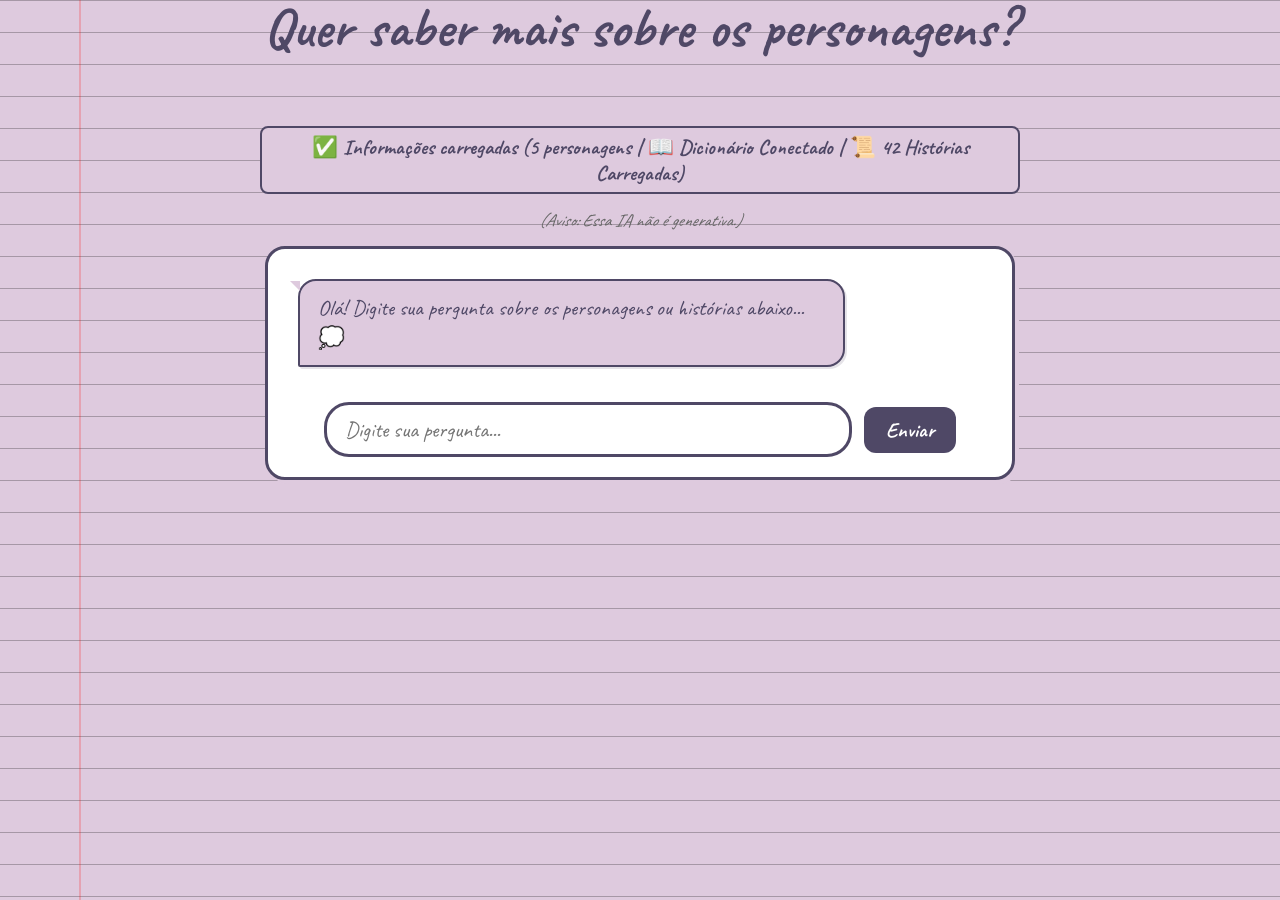
==== ia.html @ 0406451a "Nova IA! Super IA que deixa você conhecer melhor!" ====
<!DOCTYPE html>
<html lang="pt-br">
<head>
    <meta charset="UTF-8">
    <meta name="viewport" content="width=device-width, initial-scale=1.0">
    <title>GabrielHQ - IA da História</title>
    <link rel="stylesheet" href="style.css">
    <style>
        .header-top h1 { color: #4F4866; font-family: 'Caveat', cursive; }
        .container-ia { max-width: 800px; margin: 20px auto; padding: 20px; text-align: center; }
        .status-badge { font-family: 'Caveat', cursive; font-size: 1.3rem; padding: 6px 14px; border-radius: 8px; background: #DECADE; color: #4F4866; display: inline-block; margin-bottom: 15px; font-weight: bold; border: 2px solid #4F4866; }
        .aviso-ia { font-style: italic; font-size: 1.1rem; color: #666; margin-bottom: 15px; }

        .chat-box {
            background: #ffffff;
            border: 3px solid #4F4866;
            border-radius: 20px;
            box-shadow: 4px 4px 0px #DECADE;
            padding: 20px;
            max-width: 750px;
            margin: 0 auto;
            display: flex;
            flex-direction: column;
            gap: 15px;
        }

        .chat-feed {
            max-height: 420px;
            overflow-y: auto;
            display: flex;
            flex-direction: column;
            gap: 15px;
            padding: 10px;
            text-align: left;
        }

        .msg-row { display: flex; width: 100%; }
        .msg-row.user { justify-content: flex-end; }
        .msg-row.ia { justify-content: flex-start; }

        .balloon {
            font-family: 'Caveat', cursive;
            font-size: 1.35rem;
            line-height: 1.4;
            padding: 12px 18px;
            position: relative;
            max-width: 80%;
            box-shadow: 2px 2px 0px rgba(79, 72, 102, 0.15);
        }

        .balloon-user {
            background: #4F4866;
            color: #ffffff;
            border-radius: 18px 18px 2px 18px;
            border: 2px solid #4F4866;
        }
        .balloon-user::after {
            content: "";
            position: absolute;
            top: 0;
            right: -10px;
            width: 0;
            height: 0;
            border-top: 10px solid #4F4866;
            border-right: 10px solid transparent;
        }

        .balloon-ia {
            background: #DECADE;
            color: #4F4866;
            border-radius: 18px 18px 18px 2px;
            border: 2px solid #4F4866;
        }
        .balloon-ia::before {
            content: "";
            position: absolute;
            top: 0;
            left: -10px;
            width: 0;
            height: 0;
            border-top: 10px solid #DECADE;
            border-left: 10px solid transparent;
        }

        .balloon-thought {
            background: #ffffff;
            color: #4F4866;
            border: 2px dashed #4F4866;
            border-radius: 18px;
            font-size: 1.15rem;
            max-width: 85%;
        }

        .box-pesquisa { display: flex; gap: 12px; justify-content: center; align-items: center; margin-top: 10px; }
        .input-ia { width: 75%; padding: 10px 18px; border: 3px solid #4F4866; border-radius: 25px; font-family: 'Caveat', cursive; font-size: 1.4rem; color: #4F4866; background: #ffffff; outline: none; }
        .btn-analisar { background: #4F4866; color: white; border: none; border-radius: 12px; padding: 10px 22px; font-size: 1.3rem; font-weight: bold; cursor: pointer; font-family: 'Caveat', cursive; }
        .btn-analisar:hover { background: #3d3752; }
    </style>
</head>
<body>

    <div id="home">
        <header class="header-top">
            <h1 class="logo">Quer saber mais sobre os personagens?</h1>
        </header>

        <main class="container-ia">
            <div id="statusScript" class="status-badge">Carregando informações...</div>
            <p class="aviso-ia">(Aviso: Essa IA não é generativa.)</p>

            <div class="chat-box">
                <div id="chatFeed" class="chat-feed">
                    <div class="msg-row ia">
                        <div class="balloon balloon-ia">
                            Olá! Digite sua pergunta sobre os personagens ou histórias abaixo... 💭
                        </div>
                    </div>
                </div>

                <div class="box-pesquisa">
                    <input type="text" id="pergunta" class="input-ia" placeholder="Digite sua pergunta..." onkeydown="tratarTeclaEnter(event)">
                    <button class="btn-analisar" id="btnEnviar" onclick="processarPergunta()">Enviar</button>
                </div>
            </div>
        </main>
    </div>

    <script src="dicionário.js"></script>
    <script src="informações.js"></script>
    <script src="sons.js"></script>

    <script>
        const AudioContext = window.AudioContext || window.webkitAudioContext;
        let audioCtx = null;

        function iniciarAudioContext() {
            if (!audioCtx) audioCtx = new AudioContext();
        }

        function tocarSintetizador8Bit(freq = 440, duracao = 0.03) {
            iniciarAudioContext();
            if (!audioCtx) return;
            const osc = audioCtx.createOscillator();
            const gain = audioCtx.createGain();
            osc.type = 'square';
            osc.frequency.setValueAtTime(freq, audioCtx.currentTime);
            gain.gain.setValueAtTime(0.05, audioCtx.currentTime);
            gain.gain.exponentialRampToValueAtTime(0.001, audioCtx.currentTime + duracao);
            osc.connect(gain);
            gain.connect(audioCtx.destination);
            osc.start();
            osc.stop(audioCtx.currentTime + duracao);
        }

        function tocarSomLetra(prefixo, tom8bit = 440) {
            let listaArquivos = [];

            if (prefixo.startsWith("IAfala") && typeof SONS_IA !== 'undefined') {
                listaArquivos = SONS_IA;
            } else if (prefixo.startsWith("USERfala") && typeof SONS_USER !== 'undefined') {
                listaArquivos = SONS_USER;
            }

            if (listaArquivos.length > 0) {
                const indiceSorteado = Math.floor(Math.random() * listaArquivos.length);
                const audio = new Audio(listaArquivos[indiceSorteado]);
                audio.volume = 0.5;
                audio.play().catch(() => {
                    tocarSintetizador8Bit(tom8bit, 0.03);
                });
            } else {
                tocarSintetizador8Bit(tom8bit, 0.03);
            }
        }

        const PALAVRAS_IGNORADAS = [
            "de", "do", "da", "dos", "das", "em", "no", "na", "nos", "nas", "para", "por", "com", 
            "seu", "sua", "seus", "suas", "você", "voce", "o", "a", "os", "as", "um", "uma", "uns", "umas",
            "ja", "tambem", "que", "se", "porq", "porque", "qual", "quais", "quem", "historia", "historias",
            "hq", "hqs", "quadrinho", "quadrinhos", "ep", "episodio", "episodios", "idade", "anos", "funcao",
            "moradia", "nome", "especie", "oi", "ola", "eai", "opa", "bom", "dia", "tarde", "noite"
        ];

        function obterBanco() {
            return (typeof BANCO_PERSONAGENS !== 'undefined' && Array.isArray(BANCO_PERSONAGENS)) ? BANCO_PERSONAGENS : [];
        }

        function verificarECarregarBanco() {
            let total = obterBanco().length;
            let statusDic = (typeof dicionario !== 'undefined') ? " | 📖 Dicionário Conectado" : " | ⚠️ Dicionário Ausente";
            let totalHist = (typeof HISTORIAS !== 'undefined') ? Object.keys(HISTORIAS).length : 0;
            let statusHist = totalHist > 0 ? ` | 📜 ${totalHist} Histórias Carregadas` : " | ⚠️ Sem Histórias";
            document.getElementById("statusScript").innerText = `✅ Informações carregadas (${total} personagens${statusDic}${statusHist})`;
        }
        document.addEventListener('DOMContentLoaded', verificarECarregarBanco);

        function tratarTeclaEnter(e) { if (e.key === "Enter") processarPergunta(); }
        
        function removerAcentos(str) { 
            if (!str) return '';
            return String(str).toLowerCase().normalize("NFD").replace(/[\u0300-\u036f]/g, "").replace(/[^\w\s-]/gi, ''); 
        }

        // Extrai o radical das palavras (ex: gritou, grita, gritando -> grit)
        function extrairRadical(palavra) {
            let p = removerAcentos(palavra);
            if (p.length <= 3) return p;
            return p.replace(/(ou|ando|endo|indo|ar|er|ir|am|em|ara|era|ira|as|es|is|a|e|o)$/i, '');
        }

        function escapeRegExp(string) { return string.replace(/[.*+?^${}()|[\]\\]/g, '\\$&'); }
        function aguardar(ms) { return new Promise(r => setTimeout(r, ms)); }

        function rolarParaOFinal() {
            const feed = document.getElementById("chatFeed");
            feed.scrollTop = feed.scrollHeight;
        }

        async function adicionarMensagemUsuario(texto) {
            const feed = document.getElementById("chatFeed");
            let idMsg = "msg-user-" + Date.now();

            feed.innerHTML += `
                <div class="msg-row user">
                    <div class="balloon balloon-user" id="${idMsg}"></div>
                </div>`;

            const balão = document.getElementById(idMsg);
            let i = 0;
            let conteudoAtual = "";

            while (i < texto.length) {
                let char = texto[i];
                conteudoAtual += char;
                balão.innerText = conteudoAtual;
                rolarParaOFinal();
                if (char !== ' ' && char !== '\n') {
                    tocarSomLetra("USERfala", 300);
                }
                await aguardar(30);
                i++;
            }
            balão.innerText = texto;
            rolarParaOFinal();
        }

        async function mostrarPensamento(passos) {
            const feed = document.getElementById("chatFeed");
            let idPensamento = "thought-" + Date.now();
            
            feed.innerHTML += `
                <div class="msg-row ia" id="${idPensamento}">
                    <div class="balloon balloon-thought">
                        <b>💭 Pensamento da IA:</b><br>
                        <span id="${idPensamento}-text"></span>
                    </div>
                </div>`;
            
            const spanText = document.getElementById(`${idPensamento}-text`);
            for (let p of passos) {
                spanText.innerHTML += `• ${p}<br>`;
                rolarParaOFinal();
                await aguardar(100);
            }
        }

        async function responderIA(textoHTML) {
            const feed = document.getElementById("chatFeed");
            let idMsg = "msg-ia-" + Date.now();

            feed.innerHTML += `
                <div class="msg-row ia">
                    <div class="balloon balloon-ia" id="${idMsg}"></div>
                </div>`;

            const balão = document.getElementById(idMsg);
            let i = 0;
            let emTag = false;
            let conteudoAtual = "";

            while (i < textoHTML.length) {
                let char = textoHTML[i];
                if (char === '<') emTag = true;
                conteudoAtual += char;
                if (char === '>') emTag = false;

                if (!emTag) {
                    balão.innerHTML = conteudoAtual;
                    rolarParaOFinal();
                    if (char !== ' ' && char !== '\n') {
                        tocarSomLetra("IAfala", 650);
                    }
                    await aguardar(35);
                }
                i++;
            }
            balão.innerHTML = textoHTML;
            rolarParaOFinal();
        }

        function textoContemTermo(textoAlvo, termo) {
            let t = removerAcentos(textoAlvo);
            let b = removerAcentos(termo);
            if (!t || !b) return false;
            let regex = new RegExp(`(?:^|\\s)${escapeRegExp(b)}(?:$|\\s)`, 'i');
            return regex.test(t);
        }

        function extrairPersonagens(texto, lista) {
            let t = removerAcentos(texto);
            let achados = [];
            for (let p of lista) {
                let nomeL = removerAcentos(p.nome);
                if (textoContemTermo(t, nomeL)) { 
                    if (!achados.includes(p)) achados.push(p); 
                    continue; 
                }
                if (p.apelidos) {
                    let apList = Array.isArray(p.apelidos) ? p.apelidos : [p.apelidos];
                    for (let ap of apList) {
                        if (textoContemTermo(t, removerAcentos(ap))) { 
                            if (!achados.includes(p)) achados.push(p); 
                            break; 
                        }
                    }
                }
            }
            return achados;
        }

        function formatarValor(val) {
            if (Array.isArray(val)) return val.join(", ");
            return val || "";
        }

        function listaContemItem(listaAlvo, itemBuscado) {
            if (!listaAlvo) return false;
            let itemNorm = removerAcentos(itemBuscado);
            let arr = Array.isArray(listaAlvo) ? listaAlvo : [listaAlvo];
            return arr.some(elem => removerAcentos(elem).includes(itemNorm) || itemNorm.includes(removerAcentos(elem)));
        }

        function buscarAcontecimentosGerais(nomePersonagem, palavrasChave) {
            if (typeof HISTORIAS === 'undefined' || !HISTORIAS || palavrasChave.length === 0) return [];

            let pNomeLimpo = nomePersonagem ? removerAcentos(nomePersonagem) : "";
            let historiasEncontradas = [];

            for (let codigo in HISTORIAS) {
                let textoHistoria = HISTORIAS[codigo];
                let histLimpa = removerAcentos(textoHistoria);

                if (!pNomeLimpo || histLimpa.includes(pNomeLimpo)) {
                    let todasEcontradas = true;
                    for (let pChave of palavrasChave) {
                        let termoLimpo = removerAcentos(pChave);
                        let radicalTermo = extrairRadical(termoLimpo);

                        // Busca tanto a palavra exata quanto o radical (ex: gritou / grita / grit)
                        let achouAcao = histLimpa.includes(termoLimpo) || histLimpa.includes(radicalTermo);

                        if (!achouAcao) {
                            todasEcontradas = false;
                            break;
                        }
                    }
                    if (todasEcontradas) {
                        historiasEncontradas.push({ titulo: codigo, historia: textoHistoria });
                    }
                }
            }
            return historiasEncontradas;
        }

        async function processarPergunta() {
            const inputElement = document.getElementById("pergunta");
            const btnElement = document.getElementById("btnEnviar");
            const input = inputElement.value;
            const lista = obterBanco();

            if (!input.trim()) return;

            inputElement.value = "";
            inputElement.disabled = true;
            btnElement.disabled = true;

            await adicionarMensagemUsuario(input);

            let tNorm = removerAcentos(input);
            let passos = [`Analisando pergunta: "${input}"`];

            let pedeTituloHistoria = /\b(qual|quais)\b.*\b(historia|historias|hq|hqs|quadrinho|quadrinhos|episodio|ep)\b/i.test(tNorm);

            if (tNorm.includes("seu personagem favorito") || tNorm.includes("seu favorito")) {
                passos.push("Pergunta sobre o personagem favorito da IA.");
                await mostrarPensamento(passos);
                await responderIA("Não sei qual é o seu favorito, mas o meu palpite é: <b>Beatbox</b>!");
                finalizarPergunta();
                return;
            }

            let personagensEncontrados = extrairPersonagens(input, lista);
            let pAlvo = personagensEncontrados.length > 0 ? personagensEncontrados[0] : null;

            if (pAlvo) passos.push(`Personagem identificado: <b>${pAlvo.nome}</b>`);

            if (pedeTituloHistoria) {
                passos.push(`Estrutura "QUAL É A HISTÓRIA/HQ" detectada.`);
                let palavrasChave = tNorm.split(/\s+/)
                    .map(w => w.replace(/[^\w-]/g, ""))
                    .filter(w => w.length > 1 && !PALAVRAS_IGNORADAS.includes(w) && (!pAlvo || !removerAcentos(pAlvo.nome).includes(w)));

                passos.push(`Pesquisando título com os termos: ${palavrasChave.join(", ")}`);
                let resultados = buscarAcontecimentosGerais(pAlvo ? pAlvo.nome : null, palavrasChave);

                await mostrarPensamento(passos);

                if (resultados.length > 0) {
                    let titulosFormatados = resultados.map(r => `<b>${r.titulo}</b>`).join("<br>• ");
                    await responderIA(`A história em que isso acontece é: <br>• ${titulosFormatados}`);
                } else {
                    await responderIA(`Não encontrei nenhuma história cadastrada em que esses fatos aconteçam!`);
                }
                finalizarPergunta();
                return;
            }

            if (pAlvo) {
                let artCap = pAlvo.genero === "F" ? "A" : "O";
                let artMin = pAlvo.genero === "F" ? "a" : "o";
                let pronomeDeleDela = pAlvo.genero === "F" ? "dela" : "dele";

                if (tNorm.includes("idade") || tNorm.includes("quantos anos")) {
                    passos.push(`Consultando 'idade' de ${pAlvo.nome}...`);
                    await mostrarPensamento(passos);
                    await responderIA(`${artCap} <b>${pAlvo.nome}</b> tem <b>${pAlvo.idade} anos</b>.`);
                    finalizarPergunta();
                    return;
                }

                if (tNorm.includes("comida favorita") || tNorm.includes("comida preferida") || tNorm.includes("gosta de comer")) {
                    passos.push(`Consultando 'comidaFavorita' de ${pAlvo.nome}...`);
                    let comida = formatarValor(pAlvo.comidaFavorita);
                    await mostrarPensamento(passos);
                    await responderIA(`A comida favorita de <b>${pAlvo.nome}</b> é <b>${comida}</b>.`);
                    finalizarPergunta();
                    return;
                }

                if (tNorm.includes("onde mora") || tNorm.includes("moradia") || tNorm.includes("onde vive")) {
                    passos.push(`Consultando 'moradia' de ${pAlvo.nome}...`);
                    let morada = formatarValor(pAlvo.moradia);
                    await mostrarPensamento(passos);
                    await responderIA(`${artCap} <b>${pAlvo.nome}</b> mora em: <b>${morada}</b>.`);
                    finalizarPergunta();
                    return;
                }

                if (tNorm.includes("funcao") || tNorm.includes("papel")) {
                    passos.push(`Consultando 'funcao' de ${pAlvo.nome}...`);
                    let func = formatarValor(pAlvo.funcao);
                    await mostrarPensamento(passos);
                    await responderIA(`A função de <b>${pAlvo.nome}</b> é <b>${func}</b>.`);
                    finalizarPergunta();
                    return;
                }

                // CHECAGEM DE RELAÇÕES DA FICHA (quemOdeia / quemAma)
                let ehPerguntaOdeia = tNorm.includes("odeia") || tNorm.includes("detesta") || tNorm.includes("nao gosta") || tNorm.includes("inimigo");
                let ehPerguntaGosta = tNorm.includes("gosta") || tNorm.includes("ama") || tNorm.includes("amigo");

                if (ehPerguntaOdeia || ehPerguntaGosta) {
                    let pOutro = personagensEncontrados.length > 1 ? personagensEncontrados[1] : null;
                    
                    let alvoBusca = "";
                    if (pOutro) {
                        alvoBusca = pOutro.nome;
                    } else {
                        let palavrasLivres = tNorm.split(/\s+/).filter(w => !PALAVRAS_IGNORADAS.includes(w) && !removerAcentos(pAlvo.nome).includes(w) && !["odeia", "detesta", "gosta", "ama", "amigo", "inimigo"].includes(w));
                        alvoBusca = palavrasLivres.join(" ");
                    }

                    if (alvoBusca) {
                        passos.push(`Verificando sentimentos de ${pAlvo.nome} sobre "${alvoBusca}" nas fichas...`);
                        
                        let odeiaItem = listaContemItem(pAlvo.quemOdeia, alvoBusca);
                        let amaItem = listaContemItem(pAlvo.quemAma, alvoBusca);

                        await mostrarPensamento(passos);

                        if (ehPerguntaOdeia) {
                            if (odeiaItem) {
                                await responderIA(`Sim! ${artCap} <b>${pAlvo.nome}</b> odeia <b>${alvoBusca}</b>.`);
                            } else if (amaItem) {
                                await responderIA(`Não! ${artCap} <b>${pAlvo.nome}</b> não odeia <b>${alvoBusca}</b> (na verdade, ama/gosta)!`);
                            } else {
                                await responderIA(`Não há registro na ficha de que ${artMin} <b>${pAlvo.nome}</b> odeia <b>${alvoBusca}</b>.`);
                            }
                            finalizarPergunta();
                            return;
                        }

                        if (ehPerguntaGosta) {
                            if (amaItem) {
                                await responderIA(`Sim! ${artCap} <b>${pAlvo.nome}</b> gosta/ama <b>${alvoBusca}</b>.`);
                            } else if (odeiaItem) {
                                await responderIA(`Não! ${artCap} <b>${pAlvo.nome}</b> não gosta de <b>${alvoBusca}</b> (na verdade, odeia)!`);
                            } else {
                                await responderIA(`Não há registro na ficha de que ${artMin} <b>${pAlvo.nome}</b> gosta de <b>${alvoBusca}</b>.`);
                            }
                            finalizarPergunta();
                            return;
                        }
                    }
                }

                // IDENTIDADE ("é um...", "é uma...")
                let ehPerguntaIdentidade = /\b(e|eh|era)\s+(um|uma)\b/i.test(tNorm);
                if (ehPerguntaIdentidade) {
                    passos.push(`Detectada pergunta de IDENTIDADE ("é um / é uma").`);
                    let termos = tNorm.split(/\s+/).filter(w => !PALAVRAS_IGNORADAS.includes(w) && !removerAcentos(pAlvo.nome).includes(w) && !["e", "eh", "era"].includes(w));
                    let objeto = termos.pop() || "isso";
                    let especieStr = formatarValor(pAlvo.especie);

                    await mostrarPensamento(passos);

                    if (textoContemTermo(especieStr, objeto)) {
                        await responderIA(`Sim! ${artCap} <b>${pAlvo.nome}</b> é da espécie <b>${especieStr}</b>.`);
                    } else {
                        let artIndef = (objeto.endsWith("a") && !objeto.endsWith("ma")) ? "uma" : "um";
                        await responderIA(`Não! ${artCap} <b>${pAlvo.nome}</b> não é ${artIndef} <b>${objeto}</b>. A espécie ${pronomeDeleDela} é <b>${especieStr}</b>.`);
                    }
                    finalizarPergunta();
                    return;
                }

                // PESQUISA DE AÇÕES / VERBOS NAS HISTÓRIAS (EX: GRITOU, BEBEU, COMEU, PANQUECA)
                let palavrasChave = tNorm.split(/\s+/)
                    .map(w => w.replace(/[^\w-]/g, ""))
                    .filter(w => w.length > 1 && !PALAVRAS_IGNORADAS.includes(w) && !removerAcentos(pAlvo.nome).includes(w));

                if (palavrasChave.length > 0) {
                    passos.push(`Pesquisando acontecimentos com os termos: ${palavrasChave.join(", ")}`);
                    let resultados = buscarAcontecimentosGerais(pAlvo.nome, palavrasChave);

                    await mostrarPensamento(passos);

                    if (resultados.length > 0) {
                        await responderIA(`Sim! O <b>${pAlvo.nome}</b> já fez isso nas histórias!`);
                    } else {
                        await responderIA(`Não! Não há registro nas histórias de que ${artMin} <b>${pAlvo.nome}</b> ${palavrasChave.join(" ")}.`);
                    }
                    finalizarPergunta();
                    return;
                }

                await mostrarPensamento(passos);
                await responderIA(`Ficha de <b>${pAlvo.nome}</b>:<br>` +
                    `• Idade: ${pAlvo.idade} anos | Espécie: ${formatarValor(pAlvo.especie)}<br>` +
                    `• Função: ${formatarValor(pAlvo.funcao)} | Moradia: ${formatarValor(pAlvo.moradia)}`);
                finalizarPergunta();
                return;
            }

            passos.push("Nenhum personagem foi reconhecido no texto.");
            await mostrarPensamento(passos);
            await responderIA("Não entendi a pergunta. Tente citar um personagem ou perguntar 'Qual é a história que...'!");
            finalizarPergunta();
        }

        function finalizarPergunta() {
            const inputElement = document.getElementById("pergunta");
            const btnElement = document.getElementById("btnEnviar");
            inputElement.disabled = false;
            btnElement.disabled = false;
            inputElement.focus();
        }
    </script>
</body>
</html>
---- style.css ----
@import url('https://fonts.googleapis.com/css2?family=Caveat:wght@500;700&display=swap');

*, *::before, *::after { 
    box-sizing: border-box; 
    margin: 0; 
    padding: 0; 
}

body {
    font-family: 'Caveat', cursive;
    background-color: #DECADE; /* Fundo solicitado */
    
    /* LINHAS DO DIÁRIO - PRETAS E BEM VISÍVEIS */
    background-image: 
        /* Margem vertical (linha vermelha clássica de caderno) */
        linear-gradient(90deg, transparent 79px, rgba(255, 0, 0, 0.2) 79px, rgba(255, 0, 0, 0.2) 81px, transparent 81px),
        /* Linhas horizontais pretas */
        linear-gradient(rgba(0, 0, 0, 0.25) 1px, transparent 1px);
    background-size: 100% 100%, 100% 32px;
    background-attachment: fixed;
    min-height: 100vh;
    color: #4F4866;
}

/* Container principal com recuo para não bater na margem vermelha */
.page { 
    max-width: 1000px; 
    margin: 0 auto; 
    padding: 40px 20px 40px 110px; 
}

.header-top {
    text-align: center;
    margin-bottom: 50px;
}

.logo {
    font-size: 3.5rem;
    color: #4F4866; /* Título solicitado */
    line-height: 1;
}

/* Grid organizada para os cards não ficarem gigantes */
.games-grid {
    display: grid;
    grid-template-columns: repeat(auto-fill, minmax(260px, 1fr));
    gap: 40px;
}

/* CARD DA TIRINHA */
.game-card {
    background: #fff;
    border: 2px solid #4F4866;
    border-radius: 12px;
    overflow: hidden;
    box-shadow: 6px 6px 0px rgba(79, 72, 102, 0.2);
    width: 100%;
    max-width: 320px; /* Tamanho controlado do card */
    margin: 0 auto;
    transition: transform 0.2s ease;
}

.game-card:hover {
    transform: translateY(-5px);
}

/* Espaço da Imagem (Tirinha.png) */
.card-thumb {
    width: 100%;
    height: 280px; /* Altura fixa para manter o padrão visual */
    background: #fdfdfd;
    display: flex;
    align-items: center;
    justify-content: center;
    border-bottom: 1px solid #eee;
}

.card-thumb img { 
    max-width: 90%; 
    max-height: 90%; 
    object-fit: contain; /* Não estica a imagem, mantém a proporção real */
    display: block; 
}

.card-info { 
    padding: 20px; 
    text-align: center;
}

/* Estilo do CÓDIGO solicitado */
.card-codigo {
    font-size: 1.3rem;
    font-weight: 700;
    color: #4F4866;
    background: rgba(222, 202, 222, 0.5); /* Cor #DECADE com transparência */
    padding: 4px 12px;
    border-radius: 6px;
    margin-bottom: 10px;
    display: inline-block;
    border: 1px dashed #4F4866;
}

.card-info h2 {
    font-size: 2.2rem;
    color: #4F4866; /* Nome dos jogos solicitado */
    margin-bottom: 15px;
}

/* BOTÃO LER (Estilo Cursivo) */
.btn-play {
    display: block;
    width: 100%;
    padding: 12px;
    background: #4F4866; /* Botão solicitado */
    color: #DECADE;      /* Texto solicitado */
    font-family: 'Caveat', cursive;
    font-size: 1.8rem;
    font-weight: 700;
    text-decoration: none;
    border: none;
    border-radius: 8px;
    cursor: pointer;
}

/* Responsividade para telas menores */
@media (max-width: 600px) {
    .page { padding-left: 80px; }
    .logo { font-size: 2.5rem; }
    .games-grid { grid-template-columns: 1fr; }
}
.game-card.card-dourado {
    border: 3px solid #ffd700;
    box-shadow: 6px 6px 0px rgba(184, 134, 11, 0.4);
    background: linear-gradient(145deg, #ffffff, #fffdf0);
}

.game-card.card-dourado:hover {
    box-shadow: 6px 6px 15px rgba(218, 165, 32, 0.6);
}

.tag-texto-dourado {
    font-size: 1.5rem;
    font-weight: bold;
    color: #8b6508;
    margin-top: 5px;
    margin-bottom: 12px;
    text-shadow: 1px 1px 0px rgba(255, 215, 0, 0.3);
    animation: pulsarTexto 2s infinite ease-in-out;
}

@keyframes pulsarTexto {
    0% { transform: scale(1); }
    50% { transform: scale(1.03); color: #b8860b; }
    100% { transform: scale(1); }
}
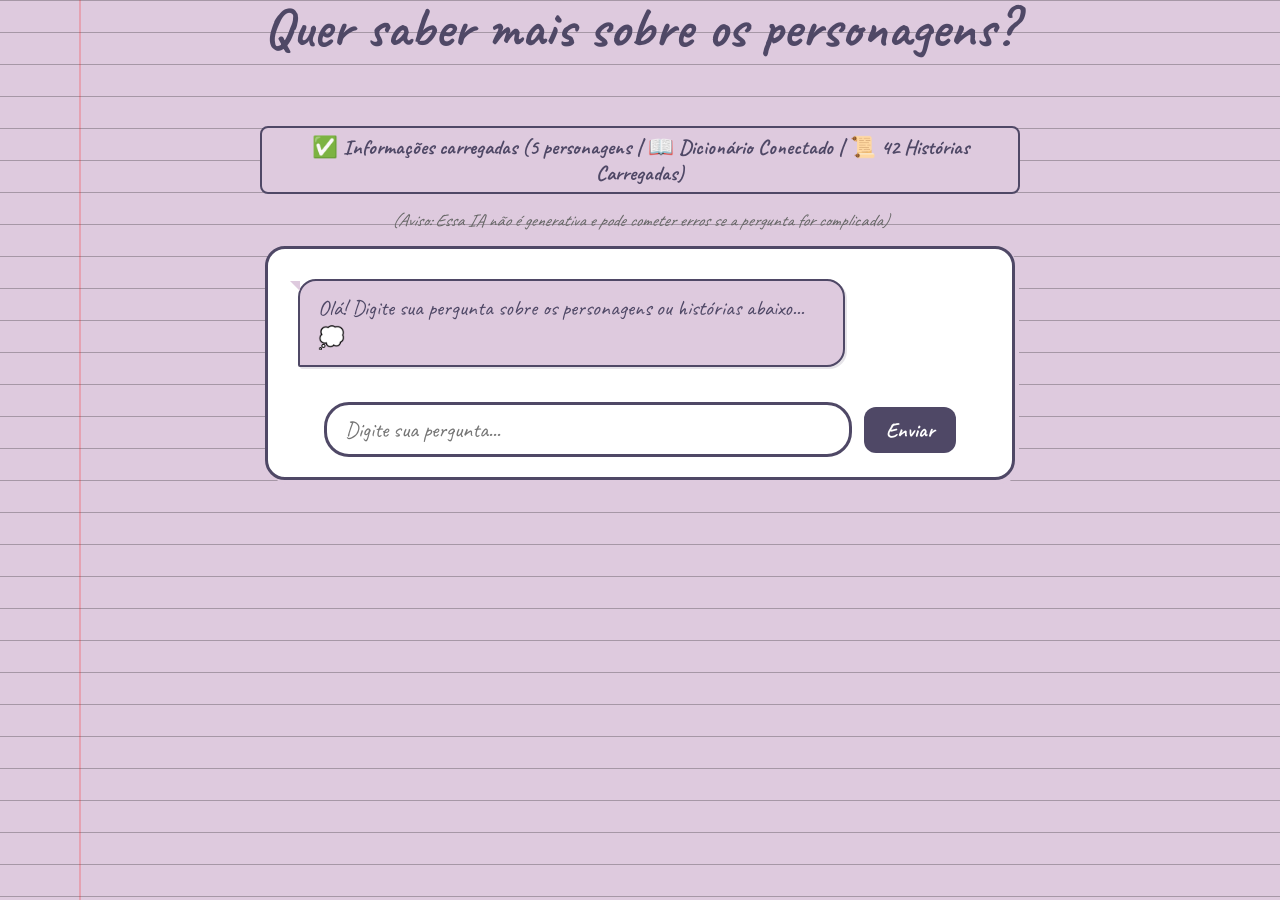
==== commit 67cddd9c: "IA melhorada IA melhorada" ====
--- a/ia.html
+++ b/ia.html
@@ -5,6 +5,10 @@
     <meta name="viewport" content="width=device-width, initial-scale=1.0">
     <title>GabrielHQ - IA da História</title>
     <link rel="stylesheet" href="style.css">
+    <link rel="preconnect" href="https://fonts.googleapis.com">
+    <link rel="preconnect" href="https://fonts.gstatic.com" crossorigin>
+    <link href="https://fonts.googleapis.com/css2?family=Caveat:wght@400..700&display=swap" rel="stylesheet">
+    
     <style>
         .header-top h1 { color: #4F4866; font-family: 'Caveat', cursive; }
         .container-ia { max-width: 800px; margin: 20px auto; padding: 20px; text-align: center; }
@@ -106,7 +110,7 @@
 
         <main class="container-ia">
             <div id="statusScript" class="status-badge">Carregando informações...</div>
-            <p class="aviso-ia">(Aviso: Essa IA não é generativa.)</p>
+            <p class="aviso-ia">(Aviso: Essa IA não é generativa e pode cometer erros se a pergunta for complicada)</p>
 
             <div class="chat-box">
                 <div id="chatFeed" class="chat-feed">
@@ -132,6 +136,7 @@
     <script>
         const AudioContext = window.AudioContext || window.webkitAudioContext;
         let audioCtx = null;
+        let ultimoPersonagemCitado = null; // Memória de contexto simples
 
         function iniciarAudioContext() {
             if (!audioCtx) audioCtx = new AudioContext();
@@ -173,12 +178,18 @@
             }
         }
 
+        // Função utilitária para sortear frases e evitar respostas repetitivas
+        function sortearResposta(opcoes) {
+            let idx = Math.floor(Math.random() * opcoes.length);
+            return opcoes[idx];
+        }
+
         const PALAVRAS_IGNORADAS = [
             "de", "do", "da", "dos", "das", "em", "no", "na", "nos", "nas", "para", "por", "com", 
             "seu", "sua", "seus", "suas", "você", "voce", "o", "a", "os", "as", "um", "uma", "uns", "umas",
-            "ja", "tambem", "que", "se", "porq", "porque", "qual", "quais", "quem", "historia", "historias",
+            "ja", "tambem", "que", "se", "porq", "porque", "qual", "quais", "historia", "historias",
             "hq", "hqs", "quadrinho", "quadrinhos", "ep", "episodio", "episodios", "idade", "anos", "funcao",
-            "moradia", "nome", "especie", "oi", "ola", "eai", "opa", "bom", "dia", "tarde", "noite"
+            "moradia", "nome", "especie", "oi", "ola", "eai", "opa", "bom", "dia", "tarde", "noite", "ele", "ela"
         ];
 
         function obterBanco() {
@@ -201,15 +212,26 @@
             return String(str).toLowerCase().normalize("NFD").replace(/[\u0300-\u036f]/g, "").replace(/[^\w\s-]/gi, ''); 
         }
 
-        // Extrai o radical das palavras (ex: gritou, grita, gritando -> grit)
         function extrairRadical(palavra) {
             let p = removerAcentos(palavra);
-            if (p.length <= 3) return p;
-            return p.replace(/(ou|ando|endo|indo|ar|er|ir|am|em|ara|era|ira|as|es|is|a|e|o)$/i, '');
+            if (p.length <= 4) return p;
+            return p.replace(/(ou|ando|endo|indo|ar|er|ir|am|em|ara|era|ira|as|es|is)$/i, '');
         }
 
         function escapeRegExp(string) { return string.replace(/[.*+?^${}()|[\]\\]/g, '\\$&'); }
         function aguardar(ms) { return new Promise(r => setTimeout(r, ms)); }
+
+        function formatarListaNatural(listaNomes) {
+            if (!listaNomes || listaNomes.length === 0) return "";
+            if (listaNomes.length === 1) return listaNomes[0];
+            if (listaNomes.length === 2) return `${listaNomes[0]} e ${listaNomes[1]}`;
+            return `${listaNomes.slice(0, -1).join(", ")} e ${listaNomes[listaNomes.length - 1]}`;
+        }
+
+        function obterComidaFavorita(personagem) {
+            if (!personagem) return "";
+            return personagem.comidaFavorita || personagem.comida_favorita || personagem.comida || "";
+        }
 
         function rolarParaOFinal() {
             const feed = document.getElementById("chatFeed");
@@ -282,7 +304,11 @@
                 let char = textoHTML[i];
                 if (char === '<') emTag = true;
                 conteudoAtual += char;
-                if (char === '>') emTag = false;
+                if (char === '>') {
+                    emTag = false;
+                    i++;
+                    continue;
+                }
 
                 if (!emTag) {
                     balão.innerHTML = conteudoAtual;
@@ -290,7 +316,7 @@
                     if (char !== ' ' && char !== '\n') {
                         tocarSomLetra("IAfala", 650);
                     }
-                    await aguardar(35);
+                    await aguardar(25);
                 }
                 i++;
             }
@@ -329,7 +355,7 @@
         }
 
         function formatarValor(val) {
-            if (Array.isArray(val)) return val.join(", ");
+            if (Array.isArray(val)) return formatarListaNatural(val);
             return val || "";
         }
 
@@ -356,7 +382,6 @@
                         let termoLimpo = removerAcentos(pChave);
                         let radicalTermo = extrairRadical(termoLimpo);
 
-                        // Busca tanto a palavra exata quanto o radical (ex: gritou / grita / grit)
                         let achouAcao = histLimpa.includes(termoLimpo) || histLimpa.includes(radicalTermo);
 
                         if (!achouAcao) {
@@ -389,21 +414,91 @@
             let tNorm = removerAcentos(input);
             let passos = [`Analisando pergunta: "${input}"`];
 
-            let pedeTituloHistoria = /\b(qual|quais)\b.*\b(historia|historias|hq|hqs|quadrinho|quadrinhos|episodio|ep)\b/i.test(tNorm);
-
             if (tNorm.includes("seu personagem favorito") || tNorm.includes("seu favorito")) {
                 passos.push("Pergunta sobre o personagem favorito da IA.");
                 await mostrarPensamento(passos);
-                await responderIA("Não sei qual é o seu favorito, mas o meu palpite é: <b>Beatbox</b>!");
+                let respFav = sortearResposta([
+                    "Não sei qual é o seu favorito, mas o meu com certeza é o <b>Beatbox</b>!",
+                    "Acho difícil escolher só um, mas gosto muito do <b>Beatbox</b>!",
+                    "Meu palpite principal é o <b>Beatbox</b>!"
+                ]);
+                await responderIA(respFav);
                 finalizarPergunta();
                 return;
             }
 
+            // TRATAMENTO DE RESPOSTA NATURAL PARA "QUEM"
+            let ehPerguntaQuem = /\bquem\b/i.test(tNorm);
+            if (ehPerguntaQuem) {
+                passos.push(`Estrutura "QUEM" detectada.`);
+                
+                let termosBusca = tNorm.split(/\s+/)
+                    .map(w => w.replace(/[^\w-]/g, ""))
+                    .filter(w => w.length > 1 && !["quem", "e", "eh", "sao", "um", "uma", "o", "a", "os", "as", "dos", "das", "do", "da", "no", "na", "nos", "nas", "em", "de", "gosta", "mora", "vive"].includes(w));
+
+                let termoAlvo = termosBusca.join(" ");
+                let encontrados = [];
+
+                if (termoAlvo) {
+                    for (let p of lista) {
+                        let func = removerAcentos(formatarValor(p.funcao));
+                        let esp = removerAcentos(formatarValor(p.especie));
+                        let morada = removerAcentos(formatarValor(p.moradia));
+                        let com = removerAcentos(formatarValor(obterComidaFavorita(p)));
+                        
+                        if (func.includes(termoAlvo) || esp.includes(termoAlvo) || morada.includes(termoAlvo) || com.includes(termoAlvo)) {
+                            encontrados.push(p.nome);
+                        }
+                    }
+
+                    if (encontrados.length === 0 && typeof HISTORIAS !== 'undefined') {
+                        for (let p of lista) {
+                            let resHist = buscarAcontecimentosGerais(p.nome, termosBusca);
+                            if (resHist.length > 0) {
+                                encontrados.push(p.nome);
+                            }
+                        }
+                    }
+                }
+
+                await mostrarPensamento(passos);
+
+                if (encontrados.length > 0) {
+                    let listaFormatada = formatarListaNatural(encontrados);
+                    let resp = sortearResposta([
+                        `Quem tem relação com <b>${termoAlvo}</b> é: <b>${listaFormatada}</b>.`,
+                        `Quem está envolvido com <b>${termoAlvo}</b>: <b>${listaFormatada}</b>.`,
+                        `É o caso de <b>${listaFormatada}</b>!`
+                    ]);
+                    await responderIA(resp);
+                } else {
+                    let resp = sortearResposta([
+                        `Não encontrei nenhum personagem associado a <b>${termoAlvo || "isso"}</b>.`,
+                        `Ninguém parece ter relação com <b>${termoAlvo || "isso"}</b>.`
+                    ]);
+                    await responderIA(resp);
+                }
+                finalizarPergunta();
+                return;
+            }
+
             let personagensEncontrados = extrairPersonagens(input, lista);
+            
+            // Suporte a memória de contexto (pronomes dele/ela)
+            if (personagensEncontrados.length === 0 && ultimoPersonagemCitado && (tNorm.includes("dele") || tNorm.includes("dela") || tNorm.includes("ele") || tNorm.includes("ela"))) {
+                personagensEncontrados.push(ultimoPersonagemCitado);
+                passos.push(`Usando contexto da pergunta anterior: <b>${ultimoPersonagemCitado.nome}</b>`);
+            }
+
             let pAlvo = personagensEncontrados.length > 0 ? personagensEncontrados[0] : null;
 
-            if (pAlvo) passos.push(`Personagem identificado: <b>${pAlvo.nome}</b>`);
-
+            if (pAlvo) {
+                ultimoPersonagemCitado = pAlvo;
+                passos.push(`Personagem principal identificado: <b>${pAlvo.nome}</b>`);
+            }
+
+            // PERGUNTAS SOBRE TÍTULOS DE HISTÓRIA
+            let pedeTituloHistoria = /\b(qual|quais)\b.*\b(historia|historias|hq|hqs|quadrinho|quadrinhos|episodio|ep)\b/i.test(tNorm);
             if (pedeTituloHistoria) {
                 passos.push(`Estrutura "QUAL É A HISTÓRIA/HQ" detectada.`);
                 let palavrasChave = tNorm.split(/\s+/)
@@ -417,46 +512,79 @@
 
                 if (resultados.length > 0) {
                     let titulosFormatados = resultados.map(r => `<b>${r.titulo}</b>`).join("<br>• ");
-                    await responderIA(`A história em que isso acontece é: <br>• ${titulosFormatados}`);
+                    await responderIA(`Isso acontece nas histórias:<br>• ${titulosFormatados}`);
                 } else {
-                    await responderIA(`Não encontrei nenhuma história cadastrada em que esses fatos aconteçam!`);
+                    await responderIA(`Não encontrei nenhuma história com esse acontecimento.`);
                 }
                 finalizarPergunta();
                 return;
             }
 
             if (pAlvo) {
-                let artCap = pAlvo.genero === "F" ? "A" : "O";
-                let artMin = pAlvo.genero === "F" ? "a" : "o";
                 let pronomeDeleDela = pAlvo.genero === "F" ? "dela" : "dele";
 
+                // PERGUNTA COMPARATIVA DE MÚLTIPLOS PERSONAGENS
+                if (personagensEncontrados.length > 1) {
+                    let p2 = personagensEncontrados[1];
+                    passos.push(`Comparando <b>${pAlvo.nome}</b> e <b>${p2.nome}</b>...`);
+
+                    if (tNorm.includes("mesmo lugar") || tNorm.includes("moram juntos") || tNorm.includes("mesma moradia")) {
+                        await mostrarPensamento(passos);
+                        let m1 = formatarValor(pAlvo.moradia);
+                        let m2 = formatarValor(p2.moradia);
+                        if (removerAcentos(m1) === removerAcentos(m2) && m1 !== "") {
+                            await responderIA(`Sim! Ambos moram em <b>${m1}</b>.`);
+                        } else {
+                            await responderIA(`Não, eles moram em lugares diferentes: ${pAlvo.nome} mora em <b>${m1 || "um local desconhecido"}</b> e ${p2.nome} em <b>${m2 || "outro lugar"}</b>.`);
+                        }
+                        finalizarPergunta();
+                        return;
+                    }
+                }
+
+                // IDADE
                 if (tNorm.includes("idade") || tNorm.includes("quantos anos")) {
                     passos.push(`Consultando 'idade' de ${pAlvo.nome}...`);
                     await mostrarPensamento(passos);
-                    await responderIA(`${artCap} <b>${pAlvo.nome}</b> tem <b>${pAlvo.idade} anos</b>.`);
+                    let resp = sortearResposta([
+                        `<b>${pAlvo.nome}</b> tem <b>${pAlvo.idade} anos</b>.`,
+                        `A idade de <b>${pAlvo.nome}</b> é <b>${pAlvo.idade} anos</b>.`
+                    ]);
+                    await responderIA(resp);
                     finalizarPergunta();
                     return;
                 }
 
-                if (tNorm.includes("comida favorita") || tNorm.includes("comida preferida") || tNorm.includes("gosta de comer")) {
-                    passos.push(`Consultando 'comidaFavorita' de ${pAlvo.nome}...`);
-                    let comida = formatarValor(pAlvo.comidaFavorita);
+                // COMIDA FAVORITA
+                if (tNorm.includes("comida") || tNorm.includes("prato") || tNorm.includes("alimento") || tNorm.includes("gosta de comer") || tNorm.includes("comer")) {
+                    passos.push(`Consultando comida favorita de ${pAlvo.nome}...`);
+                    let comida = formatarValor(obterComidaFavorita(pAlvo));
                     await mostrarPensamento(passos);
-                    await responderIA(`A comida favorita de <b>${pAlvo.nome}</b> é <b>${comida}</b>.`);
+                    if (comida) {
+                        let resp = sortearResposta([
+                            `A comida favorita de <b>${pAlvo.nome}</b> é <b>${comida}</b>.`,
+                            `<b>${pAlvo.nome}</b> ama comer <b>${comida}</b>!`
+                        ]);
+                        await responderIA(resp);
+                    } else {
+                        await responderIA(`Não há menção sobre a comida favorita de <b>${pAlvo.nome}</b>.`);
+                    }
                     finalizarPergunta();
                     return;
                 }
 
-                if (tNorm.includes("onde mora") || tNorm.includes("moradia") || tNorm.includes("onde vive")) {
+                // MORADIA
+                if (tNorm.includes("mora") || tNorm.includes("moradia") || tNorm.includes("vive") || tNorm.includes("reside") || tNorm.includes("endereco")) {
                     passos.push(`Consultando 'moradia' de ${pAlvo.nome}...`);
                     let morada = formatarValor(pAlvo.moradia);
                     await mostrarPensamento(passos);
-                    await responderIA(`${artCap} <b>${pAlvo.nome}</b> mora em: <b>${morada}</b>.`);
+                    await responderIA(`<b>${pAlvo.nome}</b> mora em <b>${morada}</b>.`);
                     finalizarPergunta();
                     return;
                 }
 
-                if (tNorm.includes("funcao") || tNorm.includes("papel")) {
+                // FUNÇÃO / PAPEL
+                if (tNorm.includes("funcao") || tNorm.includes("papel") || tNorm.includes("trabalho") || tNorm.includes("profissao")) {
                     passos.push(`Consultando 'funcao' de ${pAlvo.nome}...`);
                     let func = formatarValor(pAlvo.funcao);
                     await mostrarPensamento(passos);
@@ -465,13 +593,12 @@
                     return;
                 }
 
-                // CHECAGEM DE RELAÇÕES DA FICHA (quemOdeia / quemAma)
+                // RELAÇÕES (quemOdeia / quemAma)
                 let ehPerguntaOdeia = tNorm.includes("odeia") || tNorm.includes("detesta") || tNorm.includes("nao gosta") || tNorm.includes("inimigo");
                 let ehPerguntaGosta = tNorm.includes("gosta") || tNorm.includes("ama") || tNorm.includes("amigo");
 
                 if (ehPerguntaOdeia || ehPerguntaGosta) {
                     let pOutro = personagensEncontrados.length > 1 ? personagensEncontrados[1] : null;
-                    
                     let alvoBusca = "";
                     if (pOutro) {
                         alvoBusca = pOutro.nome;
@@ -481,7 +608,7 @@
                     }
 
                     if (alvoBusca) {
-                        passos.push(`Verificando sentimentos de ${pAlvo.nome} sobre "${alvoBusca}" nas fichas...`);
+                        passos.push(`Verificando sentimentos de ${pAlvo.nome} sobre "${alvoBusca}"...`);
                         
                         let odeiaItem = listaContemItem(pAlvo.quemOdeia, alvoBusca);
                         let amaItem = listaContemItem(pAlvo.quemAma, alvoBusca);
@@ -490,11 +617,15 @@
 
                         if (ehPerguntaOdeia) {
                             if (odeiaItem) {
-                                await responderIA(`Sim! ${artCap} <b>${pAlvo.nome}</b> odeia <b>${alvoBusca}</b>.`);
+                                await responderIA(`Sim, <b>${pAlvo.nome}</b> odeia <b>${alvoBusca}</b>!`);
                             } else if (amaItem) {
-                                await responderIA(`Não! ${artCap} <b>${pAlvo.nome}</b> não odeia <b>${alvoBusca}</b> (na verdade, ama/gosta)!`);
+                                await responderIA(`Na verdade não, <b>${pAlvo.nome}</b> gosta de <b>${alvoBusca}</b>!`);
                             } else {
-                                await responderIA(`Não há registro na ficha de que ${artMin} <b>${pAlvo.nome}</b> odeia <b>${alvoBusca}</b>.`);
+                                let respNao = sortearResposta([
+                                    `<b>${pAlvo.nome}</b> não odeia <b>${alvoBusca}</b>.`,
+                                    `Que eu saiba, <b>${pAlvo.nome}</b> não tem nada contra <b>${alvoBusca}</b>.`
+                                ]);
+                                await responderIA(respNao);
                             }
                             finalizarPergunta();
                             return;
@@ -502,11 +633,15 @@
 
                         if (ehPerguntaGosta) {
                             if (amaItem) {
-                                await responderIA(`Sim! ${artCap} <b>${pAlvo.nome}</b> gosta/ama <b>${alvoBusca}</b>.`);
+                                await responderIA(`Sim, <b>${pAlvo.nome}</b> gosta de <b>${alvoBusca}</b>!`);
                             } else if (odeiaItem) {
-                                await responderIA(`Não! ${artCap} <b>${pAlvo.nome}</b> não gosta de <b>${alvoBusca}</b> (na verdade, odeia)!`);
+                                await responderIA(`Na verdade não, <b>${pAlvo.nome}</b> odeia <b>${alvoBusca}</b>!`);
                             } else {
-                                await responderIA(`Não há registro na ficha de que ${artMin} <b>${pAlvo.nome}</b> gosta de <b>${alvoBusca}</b>.`);
+                                let respNao = sortearResposta([
+                                    `<b>${pAlvo.nome}</b> não gosta de <b>${alvoBusca}</b>.`,
+                                    `Não acho que <b>${pAlvo.nome}</b> goste de <b>${alvoBusca}</b>.`
+                                ]);
+                                await responderIA(respNao);
                             }
                             finalizarPergunta();
                             return;
@@ -514,57 +649,80 @@
                     }
                 }
 
-                // IDENTIDADE ("é um...", "é uma...")
-                let ehPerguntaIdentidade = /\b(e|eh|era)\s+(um|uma)\b/i.test(tNorm);
-                if (ehPerguntaIdentidade) {
-                    passos.push(`Detectada pergunta de IDENTIDADE ("é um / é uma").`);
-                    let termos = tNorm.split(/\s+/).filter(w => !PALAVRAS_IGNORADAS.includes(w) && !removerAcentos(pAlvo.nome).includes(w) && !["e", "eh", "era"].includes(w));
-                    let objeto = termos.pop() || "isso";
-                    let especieStr = formatarValor(pAlvo.especie);
-
-                    await mostrarPensamento(passos);
-
-                    if (textoContemTermo(especieStr, objeto)) {
-                        await responderIA(`Sim! ${artCap} <b>${pAlvo.nome}</b> é da espécie <b>${especieStr}</b>.`);
-                    } else {
-                        let artIndef = (objeto.endsWith("a") && !objeto.endsWith("ma")) ? "uma" : "um";
-                        await responderIA(`Não! ${artCap} <b>${pAlvo.nome}</b> não é ${artIndef} <b>${objeto}</b>. A espécie ${pronomeDeleDela} é <b>${especieStr}</b>.`);
-                    }
-                    finalizarPergunta();
-                    return;
-                }
-
-                // PESQUISA DE AÇÕES / VERBOS NAS HISTÓRIAS (EX: GRITOU, BEBEU, COMEU, PANQUECA)
+                // PERGUNTA DE ATRIBUTO/FUNÇÃO ("O Gabriel é o protagonista?")
+                let ehPerguntaAtributo = /\b(e|eh|era|seria)\b/i.test(tNorm);
+                if (ehPerguntaAtributo) {
+                    passos.push(`Detectada pergunta sobre atributo/função ("é...").`);
+                    
+                    let termos = tNorm.split(/\s+/).filter(w => 
+                        !PALAVRAS_IGNORADAS.includes(w) && 
+                        !removerAcentos(pAlvo.nome).includes(w) && 
+                        !["e", "eh", "era", "seria"].includes(w)
+                    );
+                    
+                    let termoAlvo = termos.join(" ");
+
+                    if (termoAlvo) {
+                        let funcaoStr = removerAcentos(formatarValor(pAlvo.funcao));
+                        let especieStr = removerAcentos(formatarValor(pAlvo.especie));
+
+                        await mostrarPensamento(passos);
+
+                        if (funcaoStr.includes(termoAlvo) || especieStr.includes(termoAlvo)) {
+                            await responderIA(`Sim! <b>${pAlvo.nome}</b> é <b>${termoAlvo}</b>.`);
+                        } else {
+                            await responderIA(`Não, <b>${pAlvo.nome}</b> não é <b>${termoAlvo}</b>. A função ou espécie ${pronomeDeleDela} é <b>${formatarValor(pAlvo.funcao) || formatarValor(pAlvo.especie)}</b>.`);
+                        }
+                        finalizarPergunta();
+                        return;
+                    }
+                }
+
+                // PESQUISA DE AÇÕES / VERBOS NAS HISTÓRIAS
                 let palavrasChave = tNorm.split(/\s+/)
                     .map(w => w.replace(/[^\w-]/g, ""))
                     .filter(w => w.length > 1 && !PALAVRAS_IGNORADAS.includes(w) && !removerAcentos(pAlvo.nome).includes(w));
 
                 if (palavrasChave.length > 0) {
-                    passos.push(`Pesquisando acontecimentos com os termos: ${palavrasChave.join(", ")}`);
+                    passos.push(`Pesquisando ações com os termos: ${palavrasChave.join(", ")}`);
                     let resultados = buscarAcontecimentosGerais(pAlvo.nome, palavrasChave);
 
                     await mostrarPensamento(passos);
 
                     if (resultados.length > 0) {
-                        await responderIA(`Sim! O <b>${pAlvo.nome}</b> já fez isso nas histórias!`);
+                        await responderIA(`Sim, <b>${pAlvo.nome}</b> já fez isso nas histórias!`);
                     } else {
-                        await responderIA(`Não! Não há registro nas histórias de que ${artMin} <b>${pAlvo.nome}</b> ${palavrasChave.join(" ")}.`);
+                        let acaoTexto = palavrasChave.join(" ");
+                        let respNao = sortearResposta([
+                            `<b>${pAlvo.nome}</b> nunca <b>${acaoTexto}</b>.`,
+                            `Nas histórias, <b>${pAlvo.nome}</b> nunca <b>${acaoTexto}</b>.`,
+                            `Não há nenhum relato de que <b>${pAlvo.nome}</b> tenha feito isso.`
+                        ]);
+                        await responderIA(respNao);
                     }
                     finalizarPergunta();
                     return;
                 }
 
+                // FALLBACK COM FICHA COMPLETA
                 await mostrarPensamento(passos);
+                let comidaFav = formatarValor(obterComidaFavorita(pAlvo)) || "Não informada";
                 await responderIA(`Ficha de <b>${pAlvo.nome}</b>:<br>` +
                     `• Idade: ${pAlvo.idade} anos | Espécie: ${formatarValor(pAlvo.especie)}<br>` +
-                    `• Função: ${formatarValor(pAlvo.funcao)} | Moradia: ${formatarValor(pAlvo.moradia)}`);
+                    `• Função: ${formatarValor(pAlvo.funcao)} | Moradia: ${formatarValor(pAlvo.moradia)}<br>` +
+                    `• Comida Favorita: ${comidaFav}`);
                 finalizarPergunta();
                 return;
             }
 
             passos.push("Nenhum personagem foi reconhecido no texto.");
             await mostrarPensamento(passos);
-            await responderIA("Não entendi a pergunta. Tente citar um personagem ou perguntar 'Qual é a história que...'!");
+            let respNaoEntendeu = sortearResposta([
+                "Não entendi muito bem. Tente citar o nome de um personagem ou perguntar algo como 'Quem é...'",
+                "Hmm, não consegui identificar sobre quem você está perguntando. Pode refazer a pergunta?",
+                "Não encontrei informações sobre isso. Tente perguntar sobre algum personagem específico!"
+            ]);
+            await responderIA(respNaoEntendeu);
             finalizarPergunta();
         }
 
